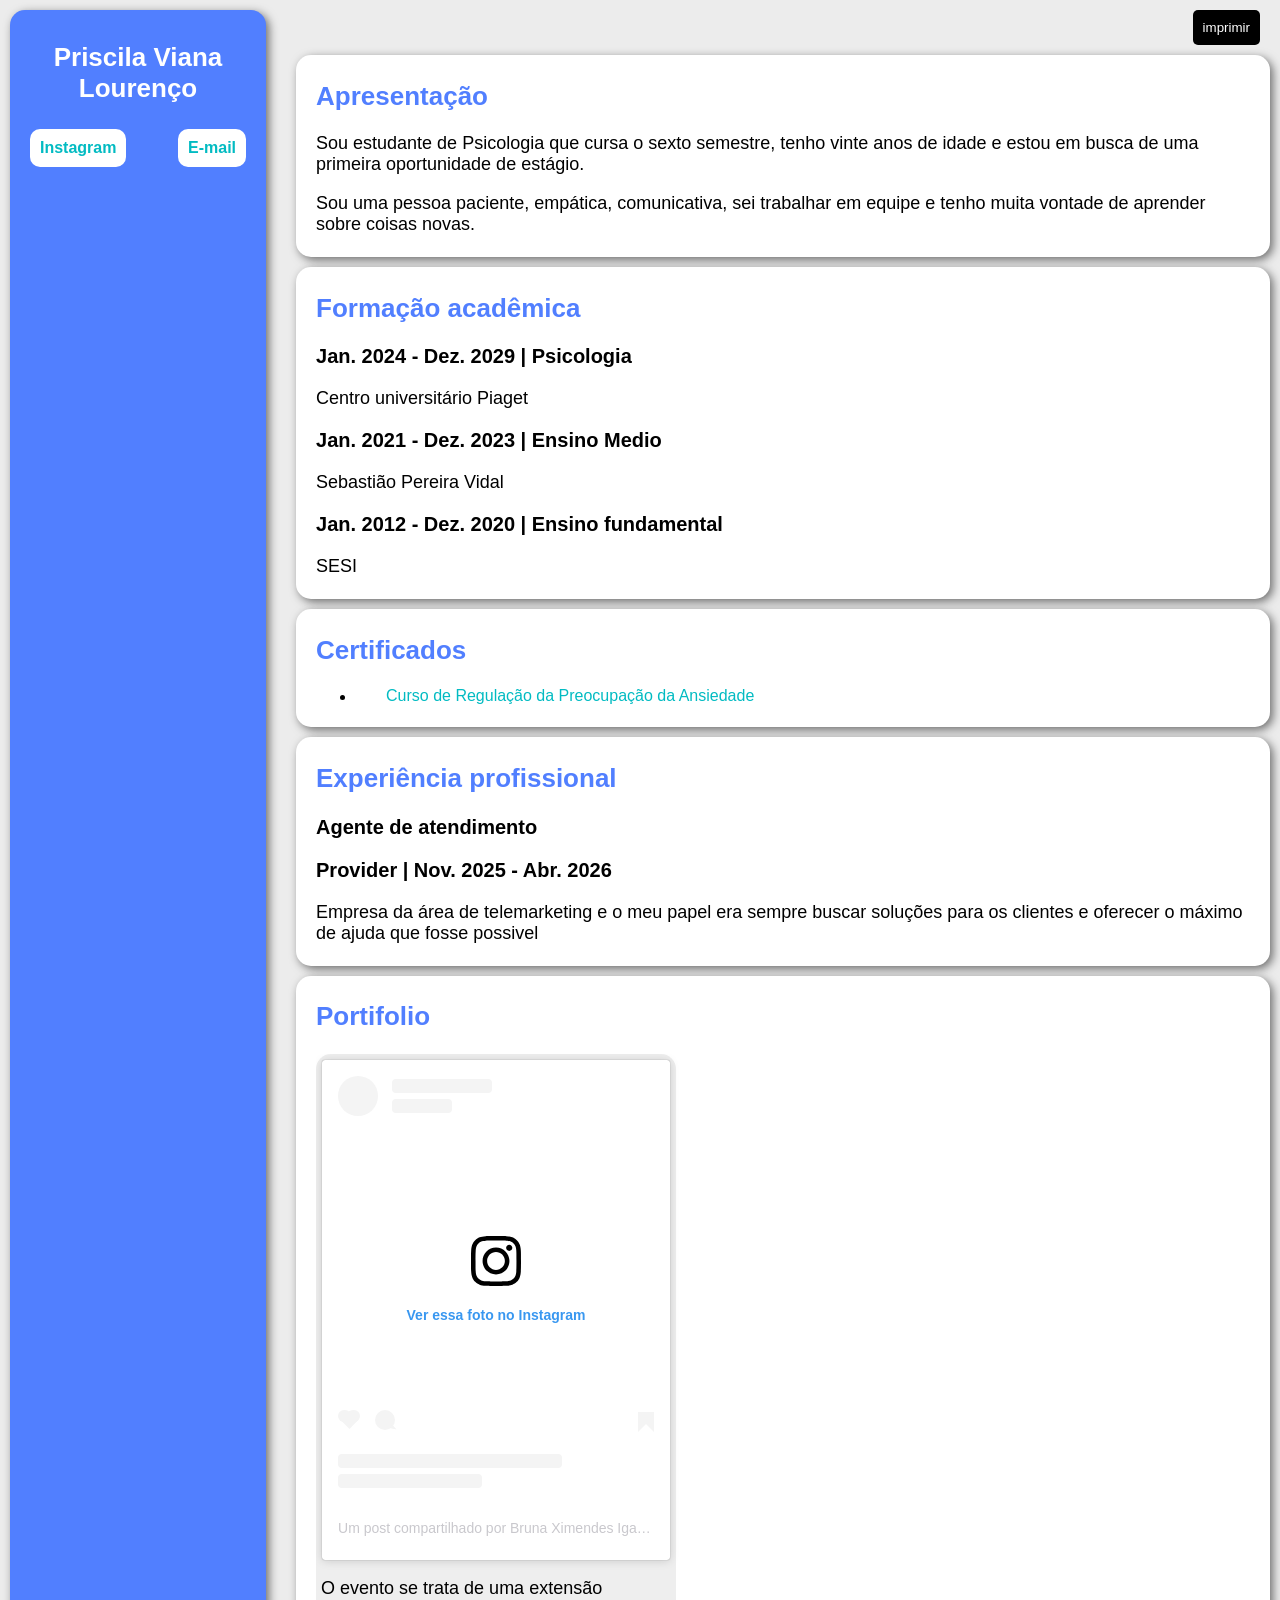
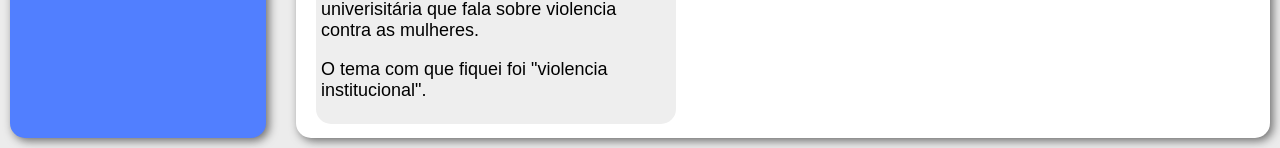
==== pri-viana.html @ 542c6c48 ":sparkles: feat: novo curriculo e PDF Foi adicionado um novo currículo no site presente no caminho /" ====
<!DOCTYPE html>
<html lang="pt-br">
<head>
    <meta charset="UTF-8">
    <meta name="viewport" content="width=device-width, initial-scale=1.0">
    <link rel="stylesheet" href="style.css">
    <script src="imprimir.js"></script>
    <title>Curriculo</title>
    <style>
        .cor-fundo{
            background-color: #517fff;
        }
        .cor-texto{
            color: #517fff;
        }
    </style>
</head>
<body>
    <main>
        <section id="menu-lateral" class="cor-fundo">
            <h1>Priscila Viana Lourenço</h1>

            <!-- <div class="menu-lateral-img"><img src="" alt=""></div>  -->
            <article id="box-menu">
                <ul class="button_menu">
                    <li><a href="" target="_blank"><strong>Instagram</strong></a></li>

                    <li><a href="" target="_blank"><strong>E-mail</strong></a></li>
                </ul>
            </article>
        </section>
        <section id="topicos">
            <ul class="link_menu">
                <li><strong>Instagram: <a href="" target="_blank">@prilou20</a></strong></li>
                <li><strong>E-mail: <a href="" target="_blank">priscilavianalourenco2.0@gmail.com</a></strong></li>
            </ul>
            <button onclick="imprimir()" id="imprimir">imprimir</button>
            <article class="topico">
                <h2 class="cor-texto">Apresentação</h2>
                <p>
                Sou estudante de Psicologia que cursa o sexto semestre, tenho vinte anos de idade e estou em busca de uma primeira oportunidade de estágio.
                </p>
                <p>
                    Sou uma pessoa paciente, empática, comunicativa, sei trabalhar em equipe e tenho muita vontade de aprender sobre coisas novas.
                </p>
            </article>

            <article class="topico">
                <h2 class="cor-texto">Formação acadêmica</h2>
                <div>
                    <h3>Jan. 2024 - Dez. 2029 | Psicologia</h3>
                    <p>Centro universitário Piaget</p>
                </div>
                <div>
                    <h3>Jan. 2021 - Dez. 2023 | Ensino Medio</h3>
                    <p>Sebastião Pereira Vidal</p>
                </div> 
                <div>
                    <h3>Jan. 2012 - Dez. 2020 | Ensino fundamental</h3>
                    <p>SESI</p>
                </div>

            </article>

            <article class="topico">
                <h2 class="cor-texto">Certificados</h2>
                <ul>
                    <li><a target="_blank" href="">Curso de Regulação da Preocupação da Ansiedade</a></li>
                </ul>
            </article>

            <article class="topico">
                <h2 class="cor-texto">Experiência profissional</h2>
                
                <h3>Agente de atendimento</h3>
                <h3>Provider | Nov. 2025 - Abr. 2026</h3>
                <p>Empresa da área de telemarketing e o meu papel era sempre buscar soluções para os clientes e oferecer o máximo de ajuda que fosse possivel</p>
            </article>
            <article class="topico" id="portifolio">
                <h2 class="cor-texto">Portifolio</h2>
                <section class="posts">
                    <article class="post">
                        <blockquote class="instagram-media" data-instgrm-permalink="https://www.instagram.com/p/DKAgCmZPyNB/?utm_source=ig_embed&amp;utm_campaign=loading" data-instgrm-version="14" style=" background:#FFF; border:0; border-radius:3px; box-shadow:0 0 1px 0 rgba(0,0,0,0.5),0 1px 10px 0 rgba(0,0,0,0.15); margin: 1px; max-width:540px; min-width:326px; padding:0; width:99.375%; width:-webkit-calc(100% - 2px); width:calc(100% - 2px);"><div style="padding:16px;"> <a href="https://www.instagram.com/p/DKAgCmZPyNB/?utm_source=ig_embed&amp;utm_campaign=loading" style=" background:#FFFFFF; line-height:0; padding:0 0; text-align:center; text-decoration:none; width:100%;" target="_blank"> <div style=" display: flex; flex-direction: row; align-items: center;"> <div style="background-color: #F4F4F4; border-radius: 50%; flex-grow: 0; height: 40px; margin-right: 14px; width: 40px;"></div> <div style="display: flex; flex-direction: column; flex-grow: 1; justify-content: center;"> <div style=" background-color: #F4F4F4; border-radius: 4px; flex-grow: 0; height: 14px; margin-bottom: 6px; width: 100px;"></div> <div style=" background-color: #F4F4F4; border-radius: 4px; flex-grow: 0; height: 14px; width: 60px;"></div></div></div><div style="padding: 19% 0;"></div> <div style="display:block; height:50px; margin:0 auto 12px; width:50px;"><svg width="50px" height="50px" viewBox="0 0 60 60" version="1.1" xmlns="https://www.w3.org/2000/svg" xmlns:xlink="https://www.w3.org/1999/xlink"><g stroke="none" stroke-width="1" fill="none" fill-rule="evenodd"><g transform="translate(-511.000000, -20.000000)" fill="#000000"><g><path d="M556.869,30.41 C554.814,30.41 553.148,32.076 553.148,34.131 C553.148,36.186 554.814,37.852 556.869,37.852 C558.924,37.852 560.59,36.186 560.59,34.131 C560.59,32.076 558.924,30.41 556.869,30.41 M541,60.657 C535.114,60.657 530.342,55.887 530.342,50 C530.342,44.114 535.114,39.342 541,39.342 C546.887,39.342 551.658,44.114 551.658,50 C551.658,55.887 546.887,60.657 541,60.657 M541,33.886 C532.1,33.886 524.886,41.1 524.886,50 C524.886,58.899 532.1,66.113 541,66.113 C549.9,66.113 557.115,58.899 557.115,50 C557.115,41.1 549.9,33.886 541,33.886 M565.378,62.101 C565.244,65.022 564.756,66.606 564.346,67.663 C563.803,69.06 563.154,70.057 562.106,71.106 C561.058,72.155 560.06,72.803 558.662,73.347 C557.607,73.757 556.021,74.244 553.102,74.378 C549.944,74.521 548.997,74.552 541,74.552 C533.003,74.552 532.056,74.521 528.898,74.378 C525.979,74.244 524.393,73.757 523.338,73.347 C521.94,72.803 520.942,72.155 519.894,71.106 C518.846,70.057 518.197,69.06 517.654,67.663 C517.244,66.606 516.755,65.022 516.623,62.101 C516.479,58.943 516.448,57.996 516.448,50 C516.448,42.003 516.479,41.056 516.623,37.899 C516.755,34.978 517.244,33.391 517.654,32.338 C518.197,30.938 518.846,29.942 519.894,28.894 C520.942,27.846 521.94,27.196 523.338,26.654 C524.393,26.244 525.979,25.756 528.898,25.623 C532.057,25.479 533.004,25.448 541,25.448 C548.997,25.448 549.943,25.479 553.102,25.623 C556.021,25.756 557.607,26.244 558.662,26.654 C560.06,27.196 561.058,27.846 562.106,28.894 C563.154,29.942 563.803,30.938 564.346,32.338 C564.756,33.391 565.244,34.978 565.378,37.899 C565.522,41.056 565.552,42.003 565.552,50 C565.552,57.996 565.522,58.943 565.378,62.101 M570.82,37.631 C570.674,34.438 570.167,32.258 569.425,30.349 C568.659,28.377 567.633,26.702 565.965,25.035 C564.297,23.368 562.623,22.342 560.652,21.575 C558.743,20.834 556.562,20.326 553.369,20.18 C550.169,20.033 549.148,20 541,20 C532.853,20 531.831,20.033 528.631,20.18 C525.438,20.326 523.257,20.834 521.349,21.575 C519.376,22.342 517.703,23.368 516.035,25.035 C514.368,26.702 513.342,28.377 512.574,30.349 C511.834,32.258 511.326,34.438 511.181,37.631 C511.035,40.831 511,41.851 511,50 C511,58.147 511.035,59.17 511.181,62.369 C511.326,65.562 511.834,67.743 512.574,69.651 C513.342,71.625 514.368,73.296 516.035,74.965 C517.703,76.634 519.376,77.658 521.349,78.425 C523.257,79.167 525.438,79.673 528.631,79.82 C531.831,79.965 532.853,80.001 541,80.001 C549.148,80.001 550.169,79.965 553.369,79.82 C556.562,79.673 558.743,79.167 560.652,78.425 C562.623,77.658 564.297,76.634 565.965,74.965 C567.633,73.296 568.659,71.625 569.425,69.651 C570.167,67.743 570.674,65.562 570.82,62.369 C570.966,59.17 571,58.147 571,50 C571,41.851 570.966,40.831 570.82,37.631"></path></g></g></g></svg></div><div style="padding-top: 8px;"> <div style=" color:#3897f0; font-family:Arial,sans-serif; font-size:14px; font-style:normal; font-weight:550; line-height:18px;">Ver essa foto no Instagram</div></div><div style="padding: 12.5% 0;"></div> <div style="display: flex; flex-direction: row; margin-bottom: 14px; align-items: center;"><div> <div style="background-color: #F4F4F4; border-radius: 50%; height: 12.5px; width: 12.5px; transform: translateX(0px) translateY(7px);"></div> <div style="background-color: #F4F4F4; height: 12.5px; transform: rotate(-45deg) translateX(3px) translateY(1px); width: 12.5px; flex-grow: 0; margin-right: 14px; margin-left: 2px;"></div> <div style="background-color: #F4F4F4; border-radius: 50%; height: 12.5px; width: 12.5px; transform: translateX(9px) translateY(-18px);"></div></div><div style="margin-left: 8px;"> <div style=" background-color: #F4F4F4; border-radius: 50%; flex-grow: 0; height: 20px; width: 20px;"></div> <div style=" width: 0; height: 0; border-top: 2px solid transparent; border-left: 6px solid #f4f4f4; border-bottom: 2px solid transparent; transform: translateX(16px) translateY(-4px) rotate(30deg)"></div></div><div style="margin-left: auto;"> <div style=" width: 0px; border-top: 8px solid #F4F4F4; border-right: 8px solid transparent; transform: translateY(16px);"></div> <div style=" background-color: #F4F4F4; flex-grow: 0; height: 12px; width: 16px; transform: translateY(-4px);"></div> <div style=" width: 0; height: 0; border-top: 8px solid #F4F4F4; border-left: 8px solid transparent; transform: translateY(-4px) translateX(8px);"></div></div></div> <div style="display: flex; flex-direction: column; flex-grow: 1; justify-content: center; margin-bottom: 24px;"> <div style=" background-color: #F4F4F4; border-radius: 4px; flex-grow: 0; height: 14px; margin-bottom: 6px; width: 224px;"></div> <div style=" background-color: #F4F4F4; border-radius: 4px; flex-grow: 0; height: 14px; width: 144px;"></div></div></a><p style=" color:#c9c8cd; font-family:Arial,sans-serif; font-size:14px; line-height:17px; margin-bottom:0; margin-top:8px; overflow:hidden; padding:8px 0 7px; text-align:center; text-overflow:ellipsis; white-space:nowrap;"><a href="https://www.instagram.com/p/DKAgCmZPyNB/?utm_source=ig_embed&amp;utm_campaign=loading" style=" color:#c9c8cd; font-family:Arial,sans-serif; font-size:14px; font-style:normal; font-weight:normal; line-height:17px; text-decoration:none;" target="_blank">Um post compartilhado por Bruna Ximendes Iga (@p.brunaximendes)</a></p></div></blockquote>
                        <script async src="//www.instagram.com/embed.js"></script>
                        <p>O evento se trata de uma extensão univerisitária que fala sobre violencia contra as mulheres.</p>
                        <p>O tema com que fiquei foi "violencia institucional".</p>
                    </article>
                </section>
            </article>
        </section>
    </main>
</body>
</html>
---- style.css ----
/*
----------------------------------------------------------
Dev: udanidan
Objetivo: Realizar a estilização do curriculo de forma modular
que permita a criação de novos curriculos sem grandes alerações.
Ultima alteração: 25/07/26
----------------------------------------------------------
*/

body {
    font-family: Arial, Helvetica, sans-serif;
    padding: 0px;
    margin: 0;
    background-color: rgb(236, 236, 236);
}

main{
    display: flex;
    flex-direction: row;
    padding: 10px;
    gap: 30px;
}
#menu-lateral{
    display: flex;
    flex-direction: column;
    box-shadow: 3px 3px 10px #6d6d6d;
    border-radius: 15px;
}
.menu-lateral-img{
    display: flex;
}
#menu-lateral img{
    height: 300px;
    margin: 20px auto;
    border-radius: 15px;
}
#menu-lateral h1, #menu-lateral h2{
    color: white;
    text-align: center;
}
#menu-lateral p{
    color: white;
}
#menu-lateral progress{
    accent-color: white;
    border: 1px solid transparent;
    border-radius: 10px;
}

progress::-webkit-progress-bar {
  background-color: #26e4eb; /* Cor da barra */
  border-radius: 10px;
}

progress::-webkit-progress-value {
  background-color: #ffffff; /* Cor da barra */
  border-radius: 10px;
}

h1{
    padding: 10px 10px 0px;
    text-align: center;
}
h1, h2{
    color: #02bbc2;
    font-size: 26px;
}
h3{
    font-size: 20px;
}
p{
    font-size: 18px;
}
a{
    color: #02bbc2;
    text-decoration: none;
}

#box-menu{
    /* background-color: #02bbc2; */
    color: white;
}
.button_menu{
    display: flex;
    justify-content: space-between;
    align-items: center;
    gap: 5px;
    padding: 0px;
    margin: 0px;
    list-style-type: none;
}
.button_menu a{
    display: block;
    width: max-content;
    padding: 10px;
    background-color: white;
    color: #02bbc2;
    border-radius: 10px;
    transition: background-color 0.2s;
}
.button_menu a:hover{
    background-color: #26e4eb;
    color: white;
}
.link_menu{
    display: none;
    list-style: none;
}
#topicos{
    display: flex;
    flex-direction: column;
    min-width: 0;
    gap: 10px;
}
article{
    border-radius: 15px;
    padding: 4px 20px;
}
#imprimir{
    background-color: black;
    color: white;
    padding: 10px;
    min-width: min-content;
    max-width: fit-content;
    border: 0 solid;
    border-radius: 5px;
    align-self: flex-end;
    margin: 0px 10px;
}
.topico{
    min-width: 0px;
    width: auto;
    background-color: white;
    box-shadow: 3px 3px 10px #6d6d6d;
}
.topico ul li::before {
    content: "";
    display: inline-block;
    width: 20px;
    height: 20px;
    background-image: url(https://img.icons8.com/?size=100&id=114679&format=png&color=000000); /* Specify your image path */
    background-size: contain;
    background-repeat: no-repeat;
    margin-right: 10px;
    vertical-align: middle;
}


.posts{
    display: flex;
    flex-direction: row;
    flex-wrap: nowrap;
    overflow-x: auto;
    gap: 10px;
    margin-bottom: 10px;
}
.post{
    background-color: rgb(238, 238, 238);
    max-width: 350px;
    padding: 5px;
}

@media screen and (max-width: 800px) {
    main{
        display: flex;
        flex-direction: column;
        /* align-items: center; */
    }
    section{
        box-shadow: none;
    }
    #menu-lateral{
        max-width: none;
    }
    article{
        box-shadow: none;
    }
}

@media print{
    @page{
        size: auto;
        margin: 0;
    }
    *{
        border: none;
    }
    body{
        margin: 1cm;
    }
    main{
        flex-direction: column;
        gap: 10px;
    }
    #menu-lateral{
        border: none;
        border-radius: 0;
        box-shadow: none;
        border-bottom: 1px solid black;
    }
    #menu-lateral h1{
        font-size: 28pt;
        color: black;
        margin: 0 0 5px 0;
    }
    .menu-lateral-img, .menu-lateral-img *{
        display: none;
    }
    tbody{
        display: flex;
        flex-direction: row;
        justify-content: space-around;
        margin: 0px;
        padding: 0px; 
    }
    progress, #menu-lateral h2{
        display: none;
    }
    #menu-lateral p{
        color: gray;
    }
    h2{
        margin: 5px;
        font-size: 16pt;
    }
    h3{
        font-size: 15pt;
        margin: 4px 0;
    }
    p{
        font-size: 12pt;
    }
    #topicos{
        gap: 2px;
    }
    .topico{
        box-shadow: none;
    }
    article{
        border:none;
        padding: 0;
    }
    #portifolio, #portifolio *{
    display: none;
    }

    #imprimir{
        display: none;
    }

    .button_menu{
        display: none;
    }
    .link_menu{
        padding: 0px;
        display: flex;
        flex-direction: row;
        justify-content: space-between;
    }

}
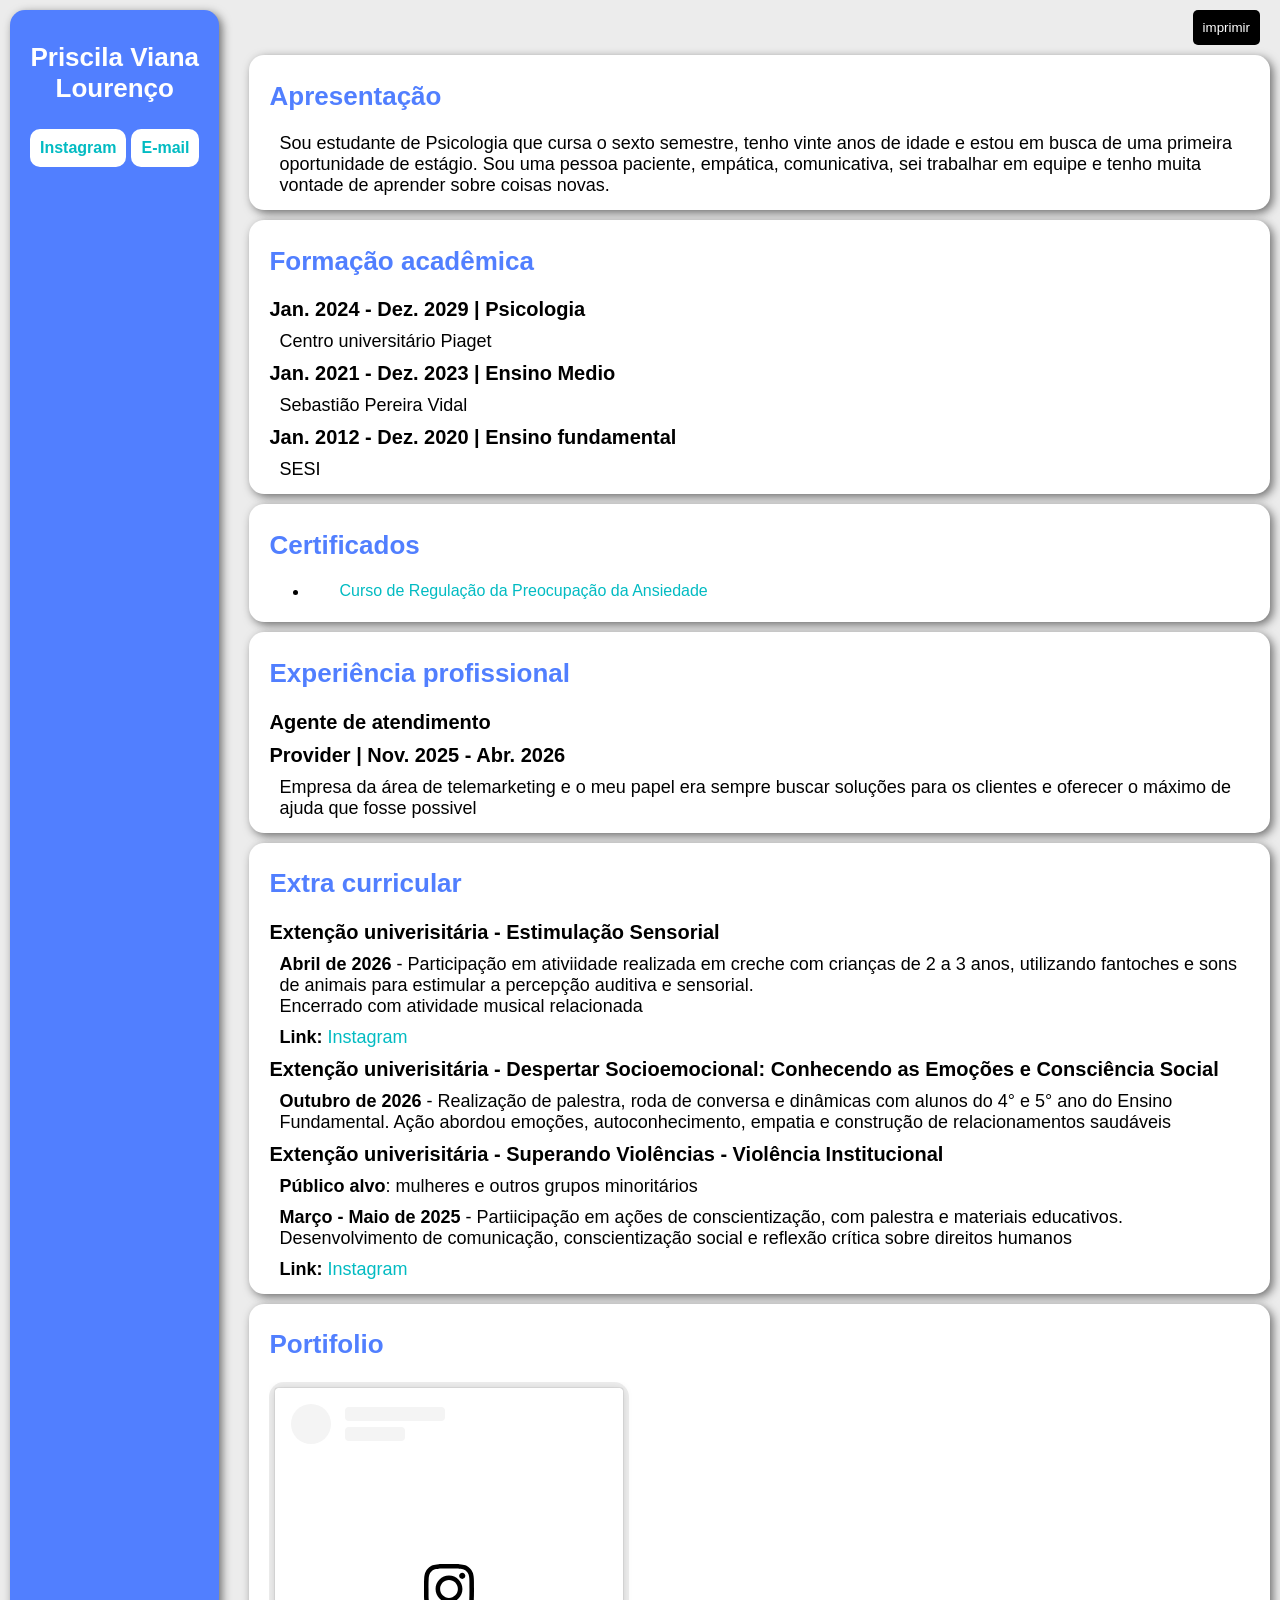
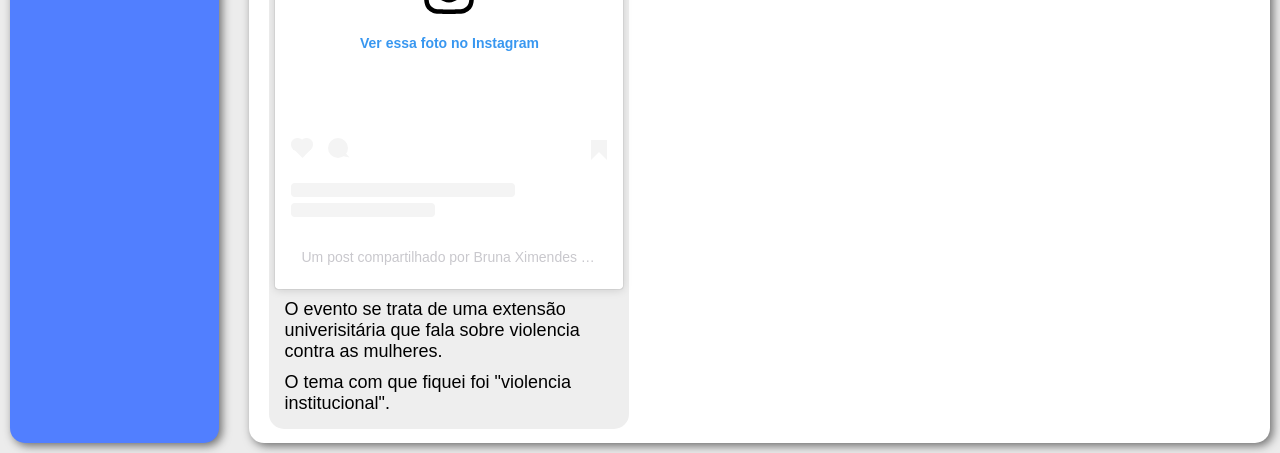
==== commit 5f7fcc28: "feat: extra curricular Adicionado a sessão extra curricular" ====
--- a/pri-viana.html
+++ b/pri-viana.html
@@ -39,8 +39,6 @@
                 <h2 class="cor-texto">Apresentação</h2>
                 <p>
                 Sou estudante de Psicologia que cursa o sexto semestre, tenho vinte anos de idade e estou em busca de uma primeira oportunidade de estágio.
-                </p>
-                <p>
                     Sou uma pessoa paciente, empática, comunicativa, sei trabalhar em equipe e tenho muita vontade de aprender sobre coisas novas.
                 </p>
             </article>
@@ -76,6 +74,25 @@
                 <h3>Provider | Nov. 2025 - Abr. 2026</h3>
                 <p>Empresa da área de telemarketing e o meu papel era sempre buscar soluções para os clientes e oferecer o máximo de ajuda que fosse possivel</p>
             </article>
+            <article class="topico">
+                <h2 class="cor-texto">Extra curricular</h2>
+                
+                <div>
+                    <h3>Extenção univerisitária - Estimulação Sensorial</h3>
+                    <p><strong>Abril de 2026</strong> - Participação em ativiidade realizada em creche com crianças de 2 a 3 anos, utilizando fantoches e sons de animais para estimular a percepção auditiva e sensorial. <br> Encerrado com atividade musical relacionada</p>
+                    <p><Strong>Link:</Strong> <a href="instagram.com/reel/DXhV8u4EVUh/?stkn=MTJkbGxibmc4b3c3Zg==">Instagram</a></p>
+                </div>
+                <div>
+                    <h3>Extenção univerisitária - Despertar Socioemocional: Conhecendo as Emoções e Consciência Social</h3>
+                    <p><strong>Outubro de 2026</strong> - Realização de palestra, roda de conversa e dinâmicas com alunos do 4° e 5° ano do Ensino Fundamental. Ação abordou emoções, autoconhecimento, empatia e construção de relacionamentos saudáveis</p>
+                </div>
+                <div>
+                    <h3>Extenção univerisitária - Superando Violências - Violência Institucional</h3>
+                    <p><strong>Público alvo</strong>: mulheres e outros grupos minoritários</p>
+                    <p><strong>Março - Maio de 2025</strong> - Partiicipação em ações de conscientização, com palestra e materiais educativos. Desenvolvimento de comunicação, conscientização social e reflexão crítica sobre direitos humanos</p>
+                    <p><strong>Link:</strong> <a href="instagram.com/p/DKAgCmZPyNB/?stkn=MXMyN2hyZHV0bm5rZg">Instagram</a></p>
+                </div>
+            </article>
             <article class="topico" id="portifolio">
                 <h2 class="cor-texto">Portifolio</h2>
                 <section class="posts">
--- a/style.css
+++ b/style.css
@@ -64,12 +64,15 @@
 h1, h2{
     color: #02bbc2;
     font-size: 26px;
+    
 }
 h3{
     font-size: 20px;
+    margin: 0px 0 10px 0;
 }
 p{
     font-size: 18px;
+    margin: 10px;
 }
 a{
     color: #02bbc2;
@@ -79,6 +82,7 @@
 #box-menu{
     /* background-color: #02bbc2; */
     color: white;
+    margin: 0;
 }
 .button_menu{
     display: flex;
@@ -197,9 +201,10 @@
         border-radius: 0;
         box-shadow: none;
         border-bottom: 1px solid black;
+        margin: 0px;
     }
     #menu-lateral h1{
-        font-size: 28pt;
+        font-size: 24pt;
         color: black;
         margin: 0 0 5px 0;
     }
@@ -220,11 +225,11 @@
         color: gray;
     }
     h2{
-        margin: 5px;
+        margin: 5px 0;
         font-size: 16pt;
     }
     h3{
-        font-size: 15pt;
+        font-size: 14pt;
         margin: 4px 0;
     }
     p{
